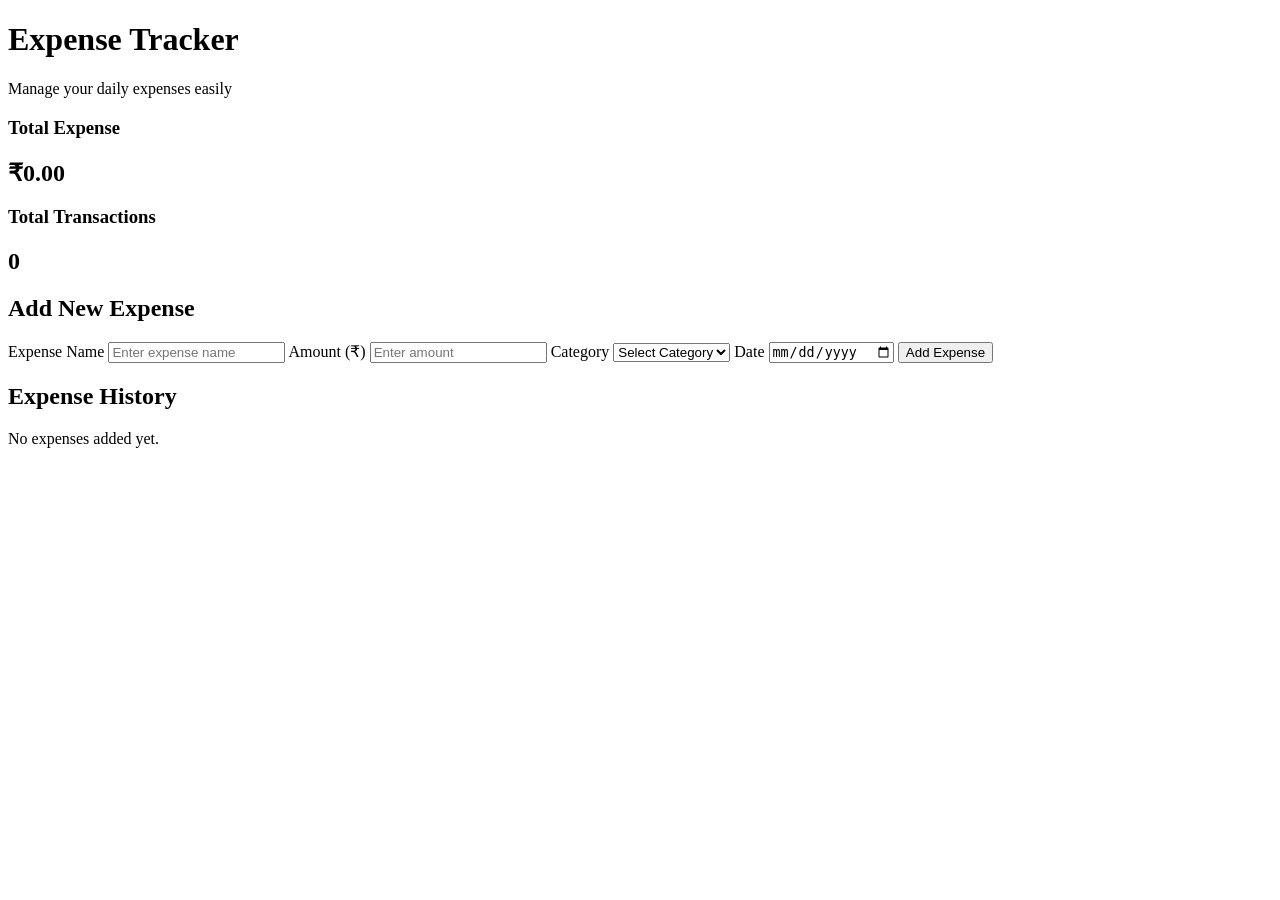
==== Expense_Tracker/index.html @ 93a54c40 "expense tracker" ====
<!DOCTYPE html>
<html lang="en">
<head>
    <meta charset="UTF-8">
    <meta name="viewport" content="width=device-width, initial-scale=1.0">
    <title>Expense Tracker</title>

    <link rel="stylesheet" href="style.css">
</head>
<body>

    <div class="container">
        <header>
            <h1>Expense Tracker</h1>
            <p>Manage your daily expenses easily</p>
        </header>

        <div class="summary">
            <div class="card">
                <h3>Total Expense</h3>
                <h2 id="total">₹0.00</h2>
            </div>

            <div class="card">
                <h3>Total Transactions</h3>
                <h2 id="count">0</h2>
            </div>
        </div>

        <div class="form-box">
            <h2>Add New Expense</h2>

            <form id="expenseForm">
                <label for="name">Expense Name</label>
                <input type="text" id="name"
                       placeholder="Enter expense name" required>

                <label for="amount">Amount (₹)</label>
                <input type="number" id="amount"
                       placeholder="Enter amount"
                       min="0.01" step="0.01" required>

                <label for="category">Category</label>
                <select id="category" required>
                    <option value="">Select Category</option>
                    <option value="Food">Food</option>
                    <option value="Travel">Travel</option>
                    <option value="Shopping">Shopping</option>
                    <option value="Bills">Bills</option>
                    <option value="Other">Other</option>
                </select>

                <label for="date">Date</label>
                <input type="date" id="date" required>

                <button type="submit">Add Expense</button>
            </form>
        </div>

        <div class="expense-box">
            <h2>Expense History</h2>

            <div id="expenseList">
                <p class="empty">No expenses added yet.</p>
            </div>
        </div>
    </div>

    <script src="script.js"></script>
</body>
</html>
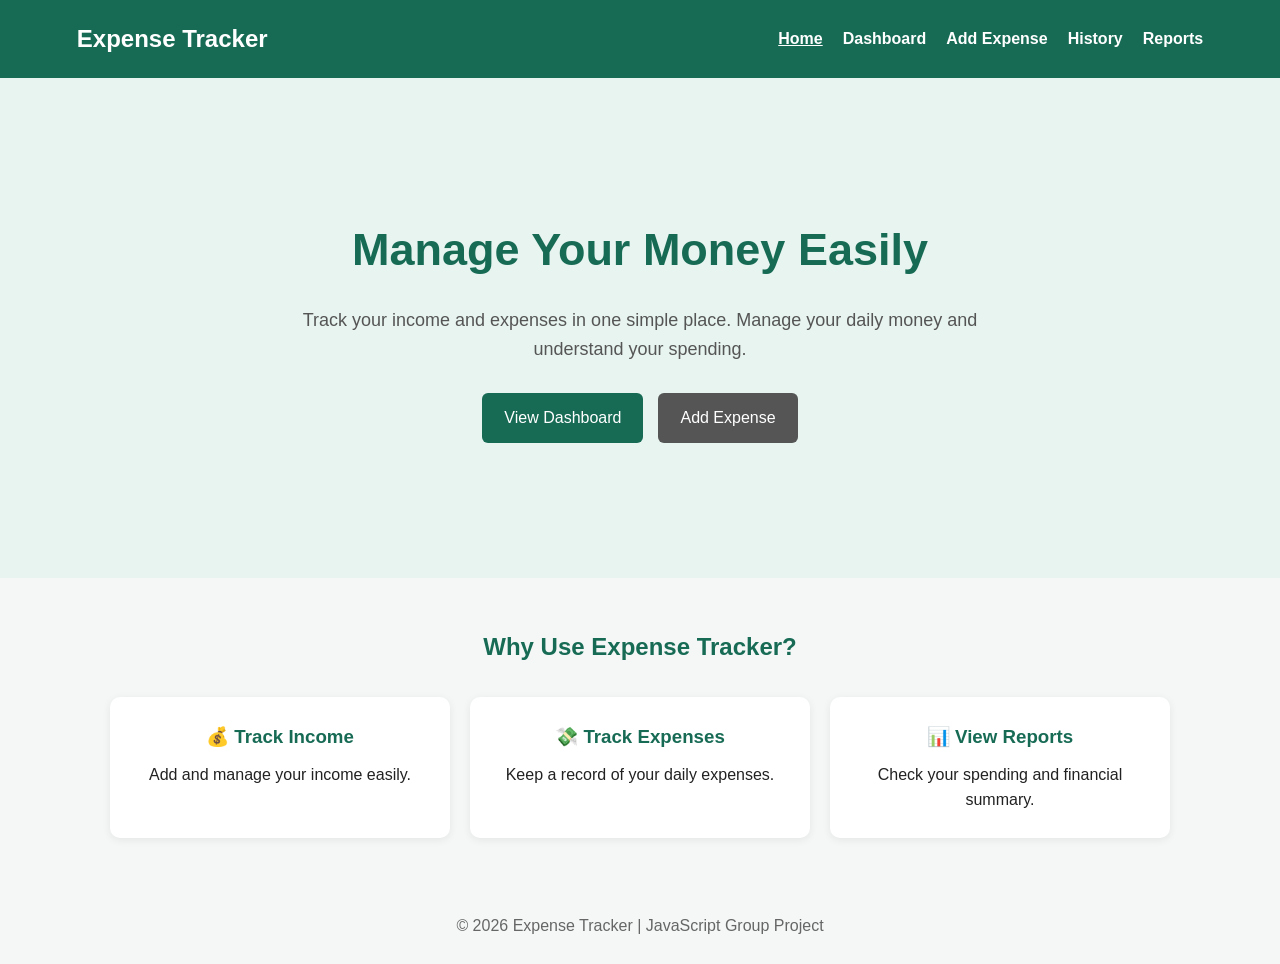
==== commit 65890b58: "Complete Expense Tracker project" ====
--- a/Expense_Tracker/index.html
+++ b/Expense_Tracker/index.html
@@ -1,72 +1,105 @@
-
 <!DOCTYPE html>
 <html lang="en">
 <head>
     <meta charset="UTF-8">
     <meta name="viewport" content="width=device-width, initial-scale=1.0">
-    <title>Expense Tracker</title>
+
+    <title>Expense Tracker - Home</title>
 
     <link rel="stylesheet" href="style.css">
 </head>
+
 <body>
 
-    <div class="container">
-        <header>
-            <h1>Expense Tracker</h1>
-            <p>Manage your daily expenses easily</p>
-        </header>
+    <!-- Header -->
+    <header class="header">
+        <div class="logo">Expense Tracker</div>
 
-        <div class="summary">
-            <div class="card">
-                <h3>Total Expense</h3>
-                <h2 id="total">₹0.00</h2>
+        <nav>
+            <a href="index.html" class="active">Home</a>
+            <a href="dashboard.html">Dashboard</a>
+            <a href="add-expense.html">Add Expense</a>
+            <a href="history.html">History</a>
+            <a href="reports.html">Reports</a>
+        </nav>
+    </header>
+
+
+    <!-- Home Section -->
+    <main>
+
+        <section class="hero">
+
+            <div class="hero-content">
+
+                <h1>Manage Your Money Easily</h1>
+
+                <p>
+                    Track your income and expenses in one simple place.
+                    Manage your daily money and understand your spending.
+                </p>
+
+                <div class="hero-buttons">
+
+                    <a href="dashboard.html" class="btn">
+                        View Dashboard
+                    </a>
+
+                    <a href="add-expense.html" class="btn secondary-btn">
+                        Add Expense
+                    </a>
+
+                </div>
+
             </div>
 
-            <div class="card">
-                <h3>Total Transactions</h3>
-                <h2 id="count">0</h2>
+        </section>
+
+
+        <!-- Features -->
+        <section class="features">
+
+            <h2>Why Use Expense Tracker?</h2>
+
+            <div class="feature-container">
+
+                <div class="feature-card">
+                    <h3>💰 Track Income</h3>
+                    <p>
+                        Add and manage your income easily.
+                    </p>
+                </div>
+
+                <div class="feature-card">
+                    <h3>💸 Track Expenses</h3>
+                    <p>
+                        Keep a record of your daily expenses.
+                    </p>
+                </div>
+
+                <div class="feature-card">
+                    <h3>📊 View Reports</h3>
+                    <p>
+                        Check your spending and financial summary.
+                    </p>
+                </div>
+
             </div>
-        </div>
 
-        <div class="form-box">
-            <h2>Add New Expense</h2>
+        </section>
 
-            <form id="expenseForm">
-                <label for="name">Expense Name</label>
-                <input type="text" id="name"
-                       placeholder="Enter expense name" required>
+    </main>
 
-                <label for="amount">Amount (₹)</label>
-                <input type="number" id="amount"
-                       placeholder="Enter amount"
-                       min="0.01" step="0.01" required>
 
-                <label for="category">Category</label>
-                <select id="category" required>
-                    <option value="">Select Category</option>
-                    <option value="Food">Food</option>
-                    <option value="Travel">Travel</option>
-                    <option value="Shopping">Shopping</option>
-                    <option value="Bills">Bills</option>
-                    <option value="Other">Other</option>
-                </select>
+    <!-- Footer -->
+    <footer>
+        <p>
+            © 2026 Expense Tracker | JavaScript Group Project
+        </p>
+    </footer>
 
-                <label for="date">Date</label>
-                <input type="date" id="date" required>
-
-                <button type="submit">Add Expense</button>
-            </form>
-        </div>
-
-        <div class="expense-box">
-            <h2>Expense History</h2>
-
-            <div id="expenseList">
-                <p class="empty">No expenses added yet.</p>
-            </div>
-        </div>
-    </div>
 
     <script src="script.js"></script>
+
 </body>
 </html>
--- a/Expense_Tracker/style.css
+++ b/Expense_Tracker/style.css
@@ -0,0 +1,563 @@
+/* =========================
+   BASIC SETTINGS
+========================= */
+
+* {
+    margin: 0;
+    padding: 0;
+    box-sizing: border-box;
+}
+
+body {
+    font-family: Arial, sans-serif;
+    background-color: #f4f7f6;
+    color: #222;
+    line-height: 1.6;
+}
+
+
+/* =========================
+   HEADER
+========================= */
+
+.header {
+    background-color: #176b55;
+    color: white;
+    padding: 20px 6%;
+
+    display: flex;
+    justify-content: space-between;
+    align-items: center;
+
+    flex-wrap: wrap;
+    gap: 15px;
+}
+
+.logo {
+    font-size: 24px;
+    font-weight: bold;
+}
+
+nav {
+    display: flex;
+    gap: 20px;
+    flex-wrap: wrap;
+}
+
+nav a {
+    color: white;
+    text-decoration: none;
+    font-weight: bold;
+}
+
+nav a:hover,
+nav a.active {
+    text-decoration: underline;
+}
+
+
+/* =========================
+   HOME PAGE
+========================= */
+
+.hero {
+    min-height: 500px;
+
+    display: flex;
+    justify-content: center;
+    align-items: center;
+
+    text-align: center;
+
+    padding: 60px 20px;
+
+    background-color: #e7f4ef;
+}
+
+.hero-content {
+    max-width: 700px;
+}
+
+.hero h1 {
+    font-size: 45px;
+    color: #176b55;
+    margin-bottom: 20px;
+}
+
+.hero p {
+    font-size: 18px;
+    color: #555;
+    margin-bottom: 30px;
+}
+
+.hero-buttons {
+    display: flex;
+    justify-content: center;
+    gap: 15px;
+    flex-wrap: wrap;
+}
+
+
+/* =========================
+   BUTTON
+========================= */
+
+.btn {
+    display: inline-block;
+
+    background-color: #176b55;
+    color: white;
+
+    text-decoration: none;
+
+    padding: 12px 22px;
+
+    border-radius: 6px;
+
+    border: none;
+
+    cursor: pointer;
+
+    font-size: 16px;
+}
+
+.btn:hover {
+    background-color: #10513f;
+}
+
+.secondary-btn {
+    background-color: #555;
+}
+
+.secondary-btn:hover {
+    background-color: #333;
+}
+
+
+/* =========================
+   FEATURES
+========================= */
+
+.features {
+    max-width: 1100px;
+    margin: 50px auto;
+    padding: 0 20px;
+
+    text-align: center;
+}
+
+.features h2 {
+    color: #176b55;
+    margin-bottom: 30px;
+}
+
+.feature-container {
+    display: grid;
+
+    grid-template-columns:
+    repeat(3, 1fr);
+
+    gap: 20px;
+}
+
+.feature-card {
+    background-color: white;
+
+    padding: 25px;
+
+    border-radius: 10px;
+
+    box-shadow:
+    0 2px 8px #00000012;
+}
+
+.feature-card h3 {
+    color: #176b55;
+    margin-bottom: 10px;
+}
+
+
+/* =========================
+   CONTAINER
+========================= */
+
+.container {
+    max-width: 1000px;
+
+    width: 92%;
+
+    margin: 40px auto;
+}
+
+.page-title {
+    color: #176b55;
+
+    text-align: center;
+
+    margin-bottom: 30px;
+}
+
+
+/* =========================
+   SUMMARY CARDS
+========================= */
+
+.summary {
+    display: grid;
+
+    grid-template-columns:
+    repeat(3, 1fr);
+
+    gap: 20px;
+
+    margin-bottom: 30px;
+}
+
+.summary-card {
+    background-color: white;
+
+    padding: 25px;
+
+    border-radius: 10px;
+
+    text-align: center;
+
+    box-shadow:
+    0 2px 8px #00000012;
+}
+
+.summary-card h3 {
+    margin-bottom: 12px;
+
+    color: #555;
+}
+
+.summary-card p {
+    font-size: 25px;
+
+    font-weight: bold;
+}
+
+.income-card p {
+    color: #16834a;
+}
+
+.expense-card p {
+    color: #d63838;
+}
+
+.balance-card p {
+    color: #176b55;
+}
+
+
+/* =========================
+   FORM
+========================= */
+
+.form-box {
+    max-width: 650px;
+
+    margin: auto;
+
+    background-color: white;
+
+    padding: 30px;
+
+    border-radius: 10px;
+
+    box-shadow:
+    0 2px 8px #00000012;
+}
+
+.form-box h2 {
+    color: #176b55;
+
+    margin-bottom: 25px;
+}
+
+.form-group {
+    margin-bottom: 20px;
+}
+
+.form-group label {
+    display: block;
+
+    font-weight: bold;
+
+    margin-bottom: 8px;
+}
+
+.form-group input,
+.form-group select {
+    width: 100%;
+
+    padding: 12px;
+
+    border: 1px solid #ccc;
+
+    border-radius: 6px;
+
+    font-size: 16px;
+
+    background-color: white;
+}
+
+.form-group input:focus,
+.form-group select:focus {
+    outline: none;
+
+    border-color: #176b55;
+}
+
+.submit-btn {
+    width: 100%;
+}
+
+
+/* =========================
+   SECTION BOX
+========================= */
+
+.section-box {
+    background-color: white;
+
+    padding: 25px;
+
+    border-radius: 10px;
+
+    margin-bottom: 25px;
+
+    box-shadow:
+    0 2px 8px #00000012;
+}
+
+.section-box h2 {
+    color: #176b55;
+
+    margin-bottom: 20px;
+}
+
+
+/* =========================
+   QUICK ACTIONS
+========================= */
+
+.quick-section {
+    background-color: white;
+
+    padding: 25px;
+
+    border-radius: 10px;
+
+    margin-bottom: 25px;
+
+    box-shadow:
+    0 2px 8px #00000012;
+
+    text-align: center;
+}
+
+.quick-section h2 {
+    color: #176b55;
+
+    margin-bottom: 20px;
+}
+
+.quick-buttons {
+    display: flex;
+
+    justify-content: center;
+
+    gap: 15px;
+
+    flex-wrap: wrap;
+}
+
+
+/* =========================
+   TRANSACTIONS
+========================= */
+
+.transaction {
+    display: flex;
+
+    justify-content: space-between;
+
+    align-items: center;
+
+    gap: 15px;
+
+    padding: 15px 0;
+
+    border-bottom: 1px solid #ddd;
+}
+
+.transaction-info {
+    min-width: 0;
+
+    overflow-wrap: anywhere;
+}
+
+.transaction-info h3 {
+    margin-bottom: 5px;
+}
+
+.transaction-info p {
+    color: #777;
+
+    font-size: 14px;
+}
+
+.transaction-right {
+    display: flex;
+
+    align-items: center;
+
+    gap: 12px;
+}
+
+.transaction-amount {
+    font-weight: bold;
+
+    white-space: nowrap;
+}
+
+.income-text {
+    color: #16834a;
+}
+
+.expense-text {
+    color: #d63838;
+}
+
+.delete-btn {
+    background-color: #d63838;
+
+    color: white;
+
+    border: none;
+
+    padding: 8px 12px;
+
+    border-radius: 5px;
+
+    cursor: pointer;
+}
+
+.delete-btn:hover {
+    background-color: #a82020;
+}
+
+.empty-message {
+    color: #777;
+
+    text-align: center;
+
+    padding: 20px;
+}
+
+
+/* =========================
+   CATEGORY REPORT
+========================= */
+
+.category-item {
+    display: flex;
+
+    justify-content: space-between;
+
+    align-items: center;
+
+    padding: 15px;
+
+    margin-bottom: 10px;
+
+    background-color: #f4f7f6;
+
+    border-radius: 6px;
+}
+
+.category-name {
+    font-weight: bold;
+}
+
+.category-amount {
+    font-weight: bold;
+
+    color: #d63838;
+}
+
+
+/* =========================
+   FOOTER
+========================= */
+
+footer {
+    text-align: center;
+
+    padding: 25px;
+
+    color: #666;
+
+    margin-top: 30px;
+}
+
+
+/* =========================
+   MOBILE RESPONSIVE
+========================= */
+
+@media (max-width: 700px) {
+
+    .header {
+        justify-content: center;
+
+        text-align: center;
+    }
+
+    nav {
+        justify-content: center;
+    }
+
+    .hero h1 {
+        font-size: 32px;
+    }
+
+    .feature-container {
+        grid-template-columns: 1fr;
+    }
+
+    .summary {
+        grid-template-columns: 1fr;
+    }
+
+    .transaction {
+        align-items: flex-start;
+    }
+
+    .transaction-right {
+        flex-direction: column;
+
+        align-items: flex-end;
+    }
+
+}
+
+@media (max-width: 450px) {
+
+    nav {
+        flex-direction: column;
+
+        gap: 8px;
+    }
+
+    .form-box {
+        padding: 20px;
+    }
+
+    .hero {
+        min-height: 400px;
+    }
+
+}
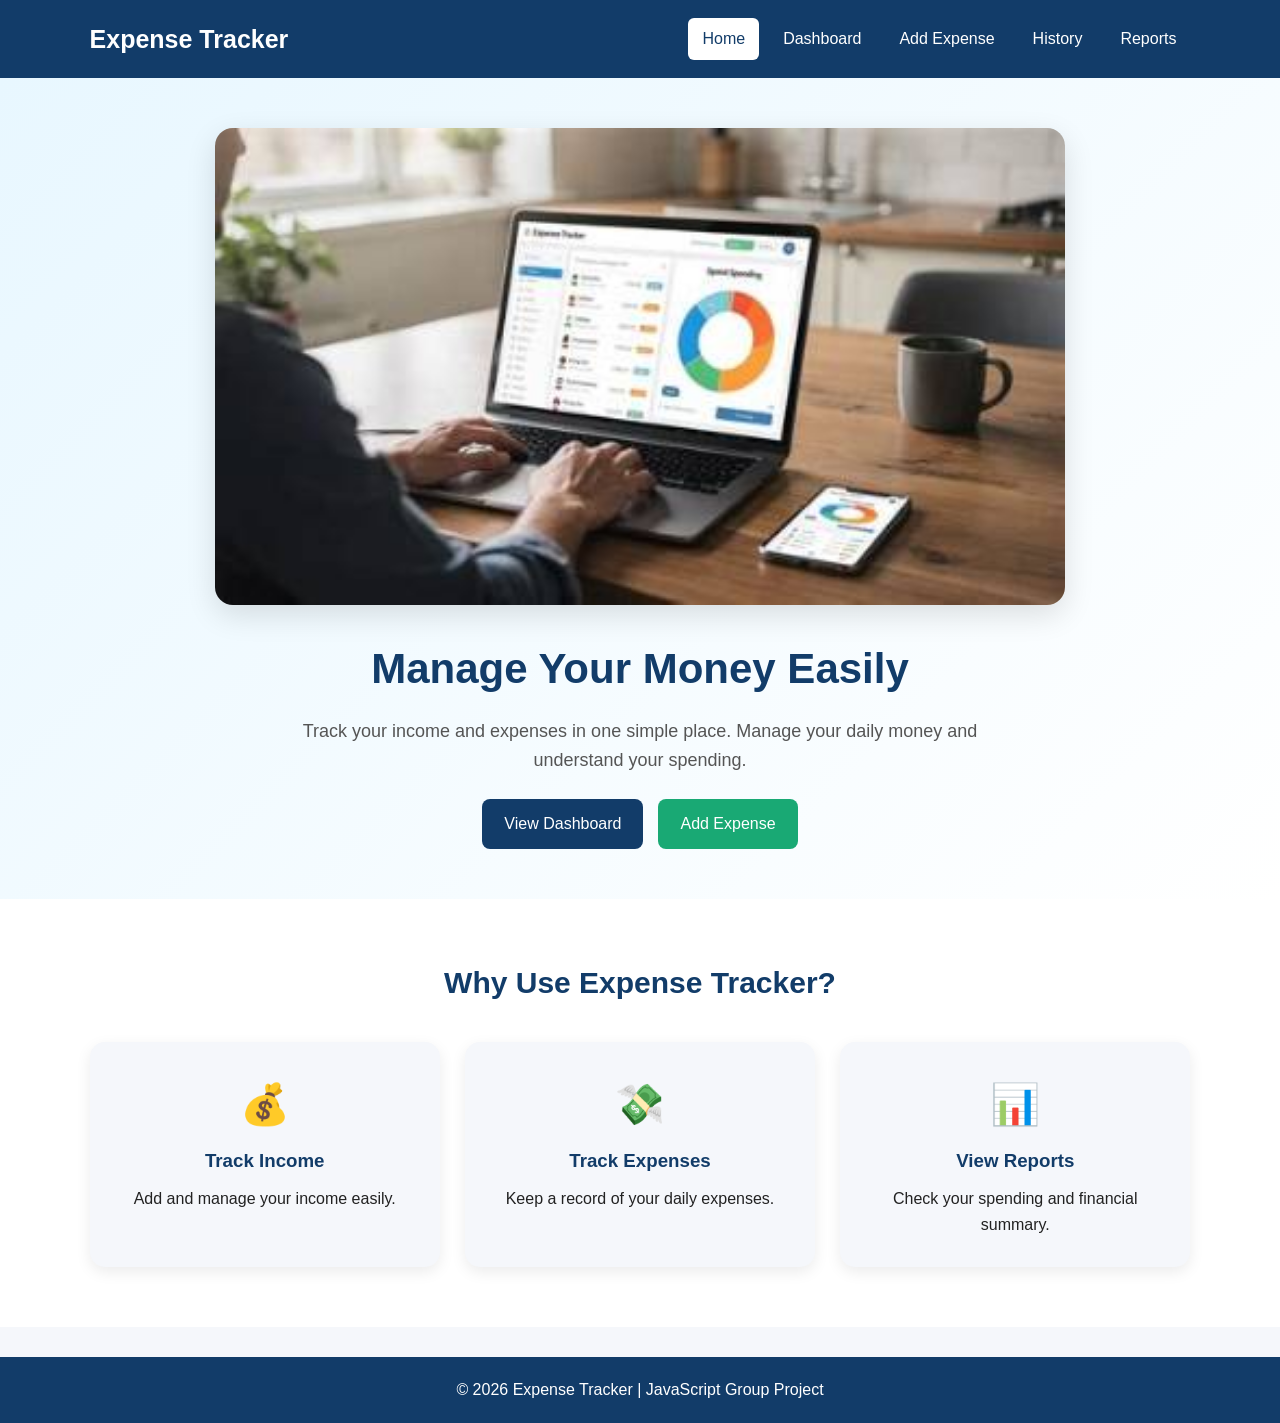
==== commit 4765ecba: "updata info" ====
--- a/Expense_Tracker/index.html
+++ b/Expense_Tracker/index.html
@@ -1,5 +1,6 @@
 <!DOCTYPE html>
 <html lang="en">
+
 <head>
     <meta charset="UTF-8">
     <meta name="viewport" content="width=device-width, initial-scale=1.0">
@@ -13,7 +14,10 @@
 
     <!-- Header -->
     <header class="header">
-        <div class="logo">Expense Tracker</div>
+
+        <div class="logo">
+            Expense Tracker
+        </div>
 
         <nav>
             <a href="index.html" class="active">Home</a>
@@ -22,15 +26,20 @@
             <a href="history.html">History</a>
             <a href="reports.html">Reports</a>
         </nav>
+
     </header>
 
 
-    <!-- Home Section -->
+    <!-- Hero Section -->
     <main>
 
         <section class="hero">
 
             <div class="hero-content">
+
+                <img src="image/img1.jpg"
+                     alt="Expense Tracker Finance Dashboard"
+                     class="hero-image">
 
                 <h1>Manage Your Money Easily</h1>
 
@@ -64,21 +73,26 @@
             <div class="feature-container">
 
                 <div class="feature-card">
-                    <h3>💰 Track Income</h3>
+                    <div class="feature-icon">💰</div>
+                    <h3>Track Income</h3>
                     <p>
                         Add and manage your income easily.
                     </p>
                 </div>
 
+
                 <div class="feature-card">
-                    <h3>💸 Track Expenses</h3>
+                    <div class="feature-icon">💸</div>
+                    <h3>Track Expenses</h3>
                     <p>
                         Keep a record of your daily expenses.
                     </p>
                 </div>
 
+
                 <div class="feature-card">
-                    <h3>📊 View Reports</h3>
+                    <div class="feature-icon">📊</div>
+                    <h3>View Reports</h3>
                     <p>
                         Check your spending and financial summary.
                     </p>
@@ -93,13 +107,16 @@
 
     <!-- Footer -->
     <footer>
+
         <p>
             © 2026 Expense Tracker | JavaScript Group Project
         </p>
+
     </footer>
 
 
     <script src="script.js"></script>
 
 </body>
+
 </html>
--- a/Expense_Tracker/style.css
+++ b/Expense_Tracker/style.css
@@ -1,6 +1,6 @@
-/* =========================
-   BASIC SETTINGS
-========================= */
+/* ================================
+   General
+================================ */
 
 * {
     margin: 0;
@@ -10,58 +10,66 @@
 
 body {
     font-family: Arial, sans-serif;
-    background-color: #f4f7f6;
+    background: #f5f7fb;
     color: #222;
     line-height: 1.6;
 }
 
 
-/* =========================
-   HEADER
-========================= */
+/* ================================
+   Header
+================================ */
 
 .header {
-    background-color: #176b55;
+    background: #123c69;
     color: white;
-    padding: 20px 6%;
 
     display: flex;
     justify-content: space-between;
     align-items: center;
 
-    flex-wrap: wrap;
-    gap: 15px;
+    padding: 18px 7%;
+
+    position: sticky;
+    top: 0;
+    z-index: 100;
 }
 
 .logo {
-    font-size: 24px;
+    font-size: 25px;
     font-weight: bold;
 }
 
 nav {
     display: flex;
-    gap: 20px;
+    gap: 10px;
     flex-wrap: wrap;
 }
 
 nav a {
     color: white;
     text-decoration: none;
-    font-weight: bold;
+
+    padding: 8px 14px;
+
+    border-radius: 6px;
+
+    transition: 0.3s;
 }
 
 nav a:hover,
 nav a.active {
-    text-decoration: underline;
-}
-
-
-/* =========================
-   HOME PAGE
-========================= */
+    background: white;
+    color: #123c69;
+}
+
+
+/* ================================
+   Home Hero
+================================ */
 
 .hero {
-    min-height: 500px;
+    min-height: 600px;
 
     display: flex;
     justify-content: center;
@@ -69,211 +77,313 @@
 
     text-align: center;
 
-    padding: 60px 20px;
-
-    background-color: #e7f4ef;
+    padding: 50px 20px;
+
+    background: linear-gradient(
+        135deg,
+        #e8f7ff,
+        #ffffff
+    );
 }
 
 .hero-content {
+    max-width: 1000px;
+    width: 100%;
+}
+
+.hero-image {
+    width: 100%;
+    max-width: 850px;
+
+    height: auto;
+
+    display: block;
+
+    margin: 0 auto 30px;
+
+    border-radius: 18px;
+
+    box-shadow: 0 10px 30px rgba(0, 0, 0, 0.12);
+}
+
+.hero h1 {
+    font-size: 42px;
+    color: #123c69;
+
+    margin-bottom: 15px;
+}
+
+.hero p {
     max-width: 700px;
-}
-
-.hero h1 {
-    font-size: 45px;
-    color: #176b55;
-    margin-bottom: 20px;
-}
-
-.hero p {
+
+    margin: 0 auto 25px;
+
     font-size: 18px;
+
     color: #555;
-    margin-bottom: 30px;
-}
-
-.hero-buttons {
-    display: flex;
+}
+
+
+/* ================================
+   Buttons
+================================ */
+
+.hero-buttons,
+.quick-buttons {
+    display: flex;
+
     justify-content: center;
+
     gap: 15px;
+
     flex-wrap: wrap;
 }
-
-
-/* =========================
-   BUTTON
-========================= */
 
 .btn {
     display: inline-block;
 
-    background-color: #176b55;
+    background: #123c69;
     color: white;
 
     text-decoration: none;
 
+    border: none;
+
     padding: 12px 22px;
 
-    border-radius: 6px;
-
-    border: none;
+    border-radius: 8px;
 
     cursor: pointer;
 
     font-size: 16px;
+
+    transition: 0.3s;
 }
 
 .btn:hover {
-    background-color: #10513f;
+    background: #0b2948;
+
+    transform: translateY(-2px);
 }
 
 .secondary-btn {
-    background-color: #555;
+    background: #19a974;
 }
 
 .secondary-btn:hover {
-    background-color: #333;
-}
-
-
-/* =========================
-   FEATURES
-========================= */
+    background: #12845a;
+}
+
+
+/* ================================
+   Features
+================================ */
 
 .features {
-    max-width: 1100px;
-    margin: 50px auto;
-    padding: 0 20px;
+    padding: 60px 7%;
 
     text-align: center;
+
+    background: white;
 }
 
 .features h2 {
-    color: #176b55;
-    margin-bottom: 30px;
+    color: #123c69;
+
+    margin-bottom: 35px;
+
+    font-size: 30px;
 }
 
 .feature-container {
     display: grid;
 
-    grid-template-columns:
-    repeat(3, 1fr);
+    grid-template-columns: repeat(3, 1fr);
+
+    gap: 25px;
+}
+
+.feature-card {
+    background: #f5f7fb;
+
+    padding: 30px 20px;
+
+    border-radius: 15px;
+
+    box-shadow: 0 5px 15px rgba(0, 0, 0, 0.08);
+
+    transition: 0.3s;
+}
+
+.feature-card:hover {
+    transform: translateY(-7px);
+
+    box-shadow: 0 10px 25px rgba(0, 0, 0, 0.12);
+}
+
+.feature-icon {
+    font-size: 40px;
+
+    margin-bottom: 10px;
+}
+
+.feature-card h3 {
+    color: #123c69;
+
+    margin-bottom: 10px;
+}
+
+
+/* ================================
+   Common Page
+================================ */
+
+.page-container {
+    max-width: 1100px;
+
+    margin: auto;
+
+    padding: 50px 20px;
+
+    min-height: 75vh;
+}
+
+.page-heading {
+    text-align: center;
+
+    margin-bottom: 40px;
+}
+
+.page-heading h1 {
+    color: #123c69;
+
+    font-size: 35px;
+
+    margin-bottom: 8px;
+}
+
+.page-heading p {
+    color: #666;
+
+    font-size: 17px;
+}
+
+
+/* ================================
+   Summary Cards
+================================ */
+
+.summary-container {
+    display: grid;
+
+    grid-template-columns: repeat(3, 1fr);
 
     gap: 20px;
-}
-
-.feature-card {
-    background-color: white;
+
+    margin-bottom: 45px;
+}
+
+.summary-card {
+    background: white;
 
     padding: 25px;
 
-    border-radius: 10px;
-
-    box-shadow:
-    0 2px 8px #00000012;
-}
-
-.feature-card h3 {
-    color: #176b55;
-    margin-bottom: 10px;
-}
-
-
-/* =========================
-   CONTAINER
-========================= */
-
-.container {
-    max-width: 1000px;
-
-    width: 92%;
-
-    margin: 40px auto;
-}
-
-.page-title {
-    color: #176b55;
+    border-radius: 15px;
 
     text-align: center;
 
+    box-shadow: 0 5px 15px rgba(0, 0, 0, 0.08);
+
+    border-top: 5px solid #123c69;
+}
+
+.summary-card h3 {
+    margin: 8px 0;
+
+    color: #555;
+}
+
+.summary-card h2 {
+    color: #123c69;
+
+    font-size: 28px;
+}
+
+.card-icon {
+    font-size: 32px;
+}
+
+.income-card {
+    border-top-color: #19a974;
+}
+
+.income-card h2 {
+    color: #19a974;
+}
+
+.expense-card {
+    border-top-color: #e74c3c;
+}
+
+.expense-card h2 {
+    color: #e74c3c;
+}
+
+.balance-card {
+    border-top-color: #2980b9;
+}
+
+.balance-card h2 {
+    color: #2980b9;
+}
+
+
+/* ================================
+   Quick Actions
+================================ */
+
+.quick-section,
+.transaction-section,
+.history-section,
+.report-section {
+    background: white;
+
+    padding: 30px;
+
+    border-radius: 15px;
+
     margin-bottom: 30px;
-}
-
-
-/* =========================
-   SUMMARY CARDS
-========================= */
-
-.summary {
-    display: grid;
-
-    grid-template-columns:
-    repeat(3, 1fr);
-
-    gap: 20px;
-
-    margin-bottom: 30px;
-}
-
-.summary-card {
-    background-color: white;
-
-    padding: 25px;
-
-    border-radius: 10px;
+
+    box-shadow: 0 5px 15px rgba(0, 0, 0, 0.07);
+}
+
+.quick-section h2,
+.transaction-section h2,
+.report-section h2 {
+    color: #123c69;
+
+    margin-bottom: 20px;
 
     text-align: center;
-
-    box-shadow:
-    0 2px 8px #00000012;
-}
-
-.summary-card h3 {
-    margin-bottom: 12px;
-
-    color: #555;
-}
-
-.summary-card p {
-    font-size: 25px;
-
-    font-weight: bold;
-}
-
-.income-card p {
-    color: #16834a;
-}
-
-.expense-card p {
-    color: #d63838;
-}
-
-.balance-card p {
-    color: #176b55;
-}
-
-
-/* =========================
-   FORM
-========================= */
-
-.form-box {
+}
+
+
+/* ================================
+   Form
+================================ */
+
+.form-section {
     max-width: 650px;
 
     margin: auto;
 
-    background-color: white;
-
-    padding: 30px;
-
-    border-radius: 10px;
-
-    box-shadow:
-    0 2px 8px #00000012;
-}
-
-.form-box h2 {
-    color: #176b55;
-
-    margin-bottom: 25px;
+    background: white;
+
+    padding: 35px;
+
+    border-radius: 15px;
+
+    box-shadow: 0 5px 20px rgba(0, 0, 0, 0.08);
 }
 
 .form-group {
@@ -283,9 +393,11 @@
 .form-group label {
     display: block;
 
+    margin-bottom: 7px;
+
     font-weight: bold;
 
-    margin-bottom: 8px;
+    color: #333;
 }
 
 .form-group input,
@@ -296,222 +408,184 @@
 
     border: 1px solid #ccc;
 
-    border-radius: 6px;
+    border-radius: 7px;
 
     font-size: 16px;
 
-    background-color: white;
+    outline: none;
 }
 
 .form-group input:focus,
 .form-group select:focus {
-    outline: none;
-
-    border-color: #176b55;
+    border-color: #123c69;
+
+    box-shadow: 0 0 5px rgba(18, 60, 105, 0.2);
 }
 
 .submit-btn {
     width: 100%;
-}
-
-
-/* =========================
-   SECTION BOX
-========================= */
-
-.section-box {
-    background-color: white;
+
+    margin-top: 10px;
+}
+
+
+/* ================================
+   Transactions
+================================ */
+
+.transaction-list {
+    display: flex;
+
+    flex-direction: column;
+
+    gap: 15px;
+}
+
+.transaction-item {
+    display: flex;
+
+    justify-content: space-between;
+
+    align-items: center;
+
+    gap: 15px;
+
+    padding: 18px;
+
+    border-radius: 10px;
+
+    background: #f5f7fb;
+
+    border-left: 5px solid #123c69;
+}
+
+.transaction-info h3 {
+    color: #123c69;
+
+    margin-bottom: 4px;
+}
+
+.transaction-info p {
+    color: #666;
+
+    font-size: 14px;
+}
+
+.transaction-amount {
+    font-size: 18px;
+
+    font-weight: bold;
+
+    white-space: nowrap;
+}
+
+.income-amount {
+    color: #19a974;
+}
+
+.expense-amount {
+    color: #e74c3c;
+}
+
+.delete-btn {
+    background: #e74c3c;
+
+    color: white;
+
+    border: none;
+
+    padding: 7px 12px;
+
+    border-radius: 6px;
+
+    cursor: pointer;
+}
+
+.delete-btn:hover {
+    background: #c0392b;
+}
+
+.empty-message {
+    text-align: center;
+
+    color: #777;
 
     padding: 25px;
-
-    border-radius: 10px;
-
-    margin-bottom: 25px;
-
-    box-shadow:
-    0 2px 8px #00000012;
-}
-
-.section-box h2 {
-    color: #176b55;
-
-    margin-bottom: 20px;
-}
-
-
-/* =========================
-   QUICK ACTIONS
-========================= */
-
-.quick-section {
-    background-color: white;
-
-    padding: 25px;
-
-    border-radius: 10px;
-
-    margin-bottom: 25px;
-
-    box-shadow:
-    0 2px 8px #00000012;
-
-    text-align: center;
-}
-
-.quick-section h2 {
-    color: #176b55;
-
-    margin-bottom: 20px;
-}
-
-.quick-buttons {
-    display: flex;
-
-    justify-content: center;
-
-    gap: 15px;
-
-    flex-wrap: wrap;
-}
-
-
-/* =========================
-   TRANSACTIONS
-========================= */
-
-.transaction {
+}
+
+
+/* ================================
+   Reports
+================================ */
+
+.report-section {
+    margin-top: 20px;
+}
+
+.category-list {
+    display: flex;
+
+    flex-direction: column;
+
+    gap: 12px;
+}
+
+.category-item {
     display: flex;
 
     justify-content: space-between;
 
     align-items: center;
 
-    gap: 15px;
-
-    padding: 15px 0;
-
-    border-bottom: 1px solid #ddd;
-}
-
-.transaction-info {
-    min-width: 0;
-
-    overflow-wrap: anywhere;
-}
-
-.transaction-info h3 {
-    margin-bottom: 5px;
-}
-
-.transaction-info p {
-    color: #777;
-
-    font-size: 14px;
-}
-
-.transaction-right {
-    display: flex;
-
-    align-items: center;
-
-    gap: 12px;
-}
-
-.transaction-amount {
-    font-weight: bold;
-
-    white-space: nowrap;
-}
-
-.income-text {
-    color: #16834a;
-}
-
-.expense-text {
-    color: #d63838;
-}
-
-.delete-btn {
-    background-color: #d63838;
-
-    color: white;
-
-    border: none;
-
-    padding: 8px 12px;
-
-    border-radius: 5px;
-
-    cursor: pointer;
-}
-
-.delete-btn:hover {
-    background-color: #a82020;
-}
-
-.empty-message {
-    color: #777;
-
-    text-align: center;
-
-    padding: 20px;
-}
-
-
-/* =========================
-   CATEGORY REPORT
-========================= */
-
-.category-item {
-    display: flex;
-
-    justify-content: space-between;
-
-    align-items: center;
-
-    padding: 15px;
-
-    margin-bottom: 10px;
-
-    background-color: #f4f7f6;
-
-    border-radius: 6px;
+    padding: 15px 18px;
+
+    background: #f5f7fb;
+
+    border-radius: 8px;
+
+    border-left: 4px solid #123c69;
 }
 
 .category-name {
     font-weight: bold;
+
+    color: #333;
 }
 
 .category-amount {
     font-weight: bold;
 
-    color: #d63838;
-}
-
-
-/* =========================
-   FOOTER
-========================= */
+    color: #e74c3c;
+}
+
+
+/* ================================
+   Footer
+================================ */
 
 footer {
+    background: #123c69;
+
+    color: white;
+
     text-align: center;
 
-    padding: 25px;
-
-    color: #666;
+    padding: 20px;
 
     margin-top: 30px;
 }
 
 
-/* =========================
-   MOBILE RESPONSIVE
-========================= */
-
-@media (max-width: 700px) {
+/* ================================
+   Responsive Design
+================================ */
+
+@media (max-width: 800px) {
 
     .header {
-        justify-content: center;
+        flex-direction: column;
+
+        gap: 15px;
 
         text-align: center;
     }
@@ -528,36 +602,51 @@
         grid-template-columns: 1fr;
     }
 
-    .summary {
+    .summary-container {
         grid-template-columns: 1fr;
     }
 
-    .transaction {
+    .transaction-item {
+        flex-direction: column;
+
         align-items: flex-start;
     }
 
-    .transaction-right {
-        flex-direction: column;
-
-        align-items: flex-end;
-    }
-
-}
-
-@media (max-width: 450px) {
-
-    nav {
-        flex-direction: column;
-
-        gap: 8px;
-    }
-
-    .form-box {
+    .transaction-amount {
+        white-space: normal;
+    }
+}
+
+
+@media (max-width: 500px) {
+
+    nav a {
+        padding: 6px 8px;
+
+        font-size: 14px;
+    }
+
+    .hero {
+        padding: 30px 15px;
+    }
+
+    .hero-image {
+        max-width: 100%;
+    }
+
+    .hero h1 {
+        font-size: 27px;
+    }
+
+    .hero p {
+        font-size: 16px;
+    }
+
+    .form-section,
+    .quick-section,
+    .transaction-section,
+    .history-section,
+    .report-section {
         padding: 20px;
     }
-
-    .hero {
-        min-height: 400px;
-    }
-
 }
